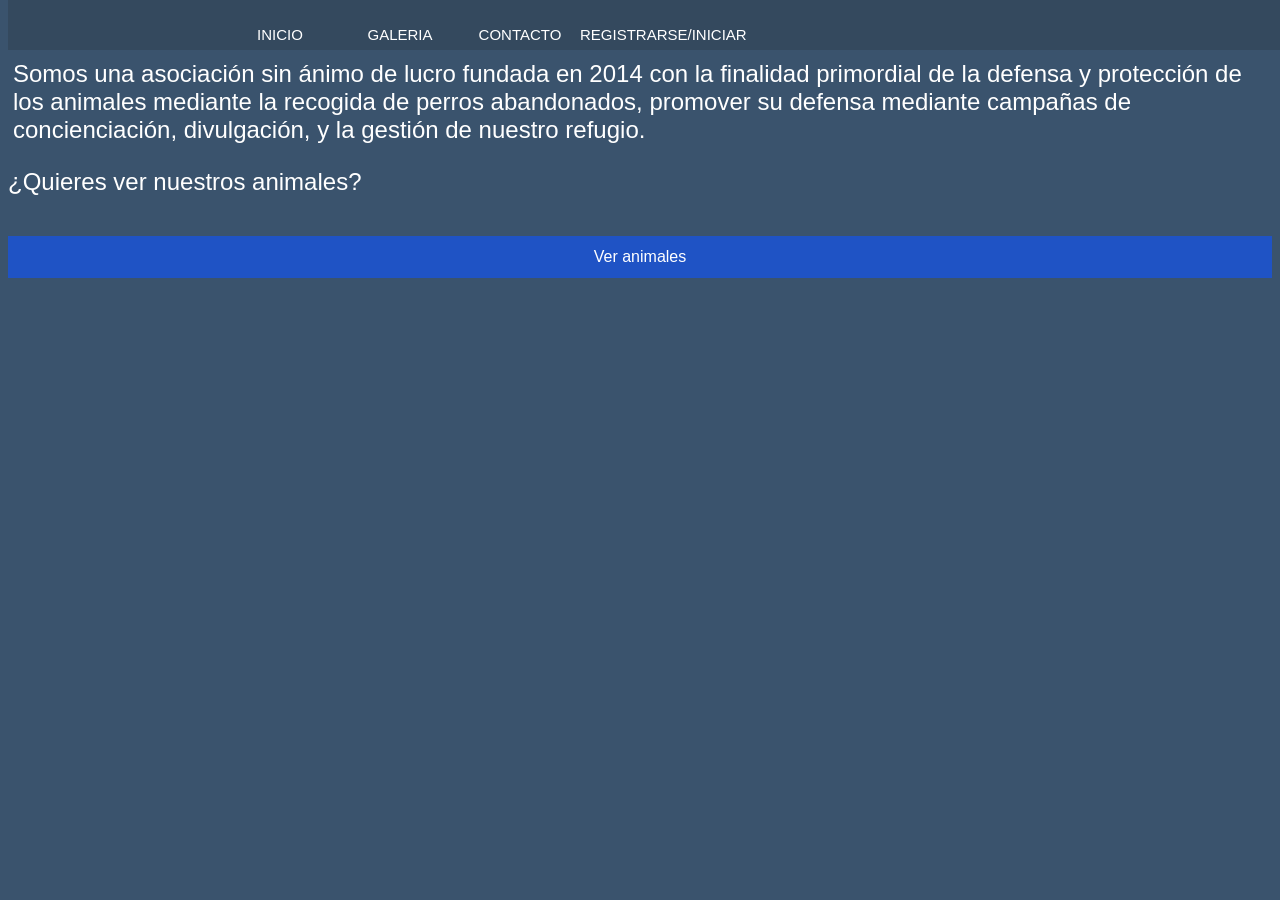
==== index.html @ 59117a46 "prueba de cambio" ====
<!DOCTYPE html>
<html lang="en">
<head>
    <meta charset="UTF-8">
    <meta http-equiv="X-UA-Compatible" content="IE=edge">
    <meta name="viewport" content="width=device-width, initial-scale=1.0">
    <title>Pagina principal</title>
    <link rel="stylesheet" href="main.css">
   
</head>
<body>
    <div>
        <nav>
            <ul>
            <a href="index.html">INICIO</a> 
            <a href="galeria.html">GALERIA</a>
            <a href="contacto.html">CONTACTO</a>
            <a href="registroform.php">REGISTRARSE/INICIAR</a>
            <img src="transparente.png" class =logo>
            <div class="animation start-home"></div>
        </ul>
        </nav>
    </div>

    <div class= texto>
        <img class= imagen src="https://media.quincemil.com/imagenes/2020/12/28212016/DSC_1038-2-1920x1080.jpg" alt="">
        <p>Somos una asociación sin ánimo de lucro fundada en 2014 con la finalidad primordial de la defensa y protección de los animales mediante la recogida de perros abandonados, promover su defensa mediante campañas de concienciación, divulgación, y la gestión de nuestro refugio.</p>
    </div>
    <p>¿Quieres ver nuestros animales?</p>
    <input class="boton"type="button" value="Ver animales" name="ver.animales" onclick="location='listageneral.php'">
       
</body>
</html>
---- main.css ----
nav{
    width: 100%;
    height: 50px;
    background-color:#34495e;
    font-size: 0;
    position: fixed;
    top: 0;
    z-index: 1030; 
}

nav a {
    width: 100%;
    line-height: 60px;
    height: 100%;
    font-size: 15px;
    display: inline-block;
    position:relative;
    z-index: 1;
    text-decoration: none;
    text-transform: uppercase;
    text-align: center;
    color: white;
    cursor: pointer;
}

 nav ul {
    width: 70%;
    margin: auto;
}

a:nth-child(1){
    width: 120px;
}

a:nth-child(2){
    width: 120px;
}

a:nth-child(3){
    width: 120px;
}

a:nth-child(4){
    width: 120px;
}

a:nth-child(5){
    width: 120px;
}

body {

    font-size: 24px;
    font-family: sans-serif;
    background: #3a536d;
    color: white;
    
}

.logo{
    position:relative;
    right: 900px;
    height: 40px;
    bottom:-4px;
  }

.boton {
    width: 100%;
    background: #1f53c5;
    border: none;
    padding: 12px;
    color: white;
    margin: 16px 0;
    font-size: 16px;
}

.h1 {
    margin: auto;
    text-emphasis: none;
}

.texto.imagen {
    float: left;
    width: 100px;
    height: 100px;
}

.texto{
    margin-left: 5px;
    font-family: sans-serif;
}
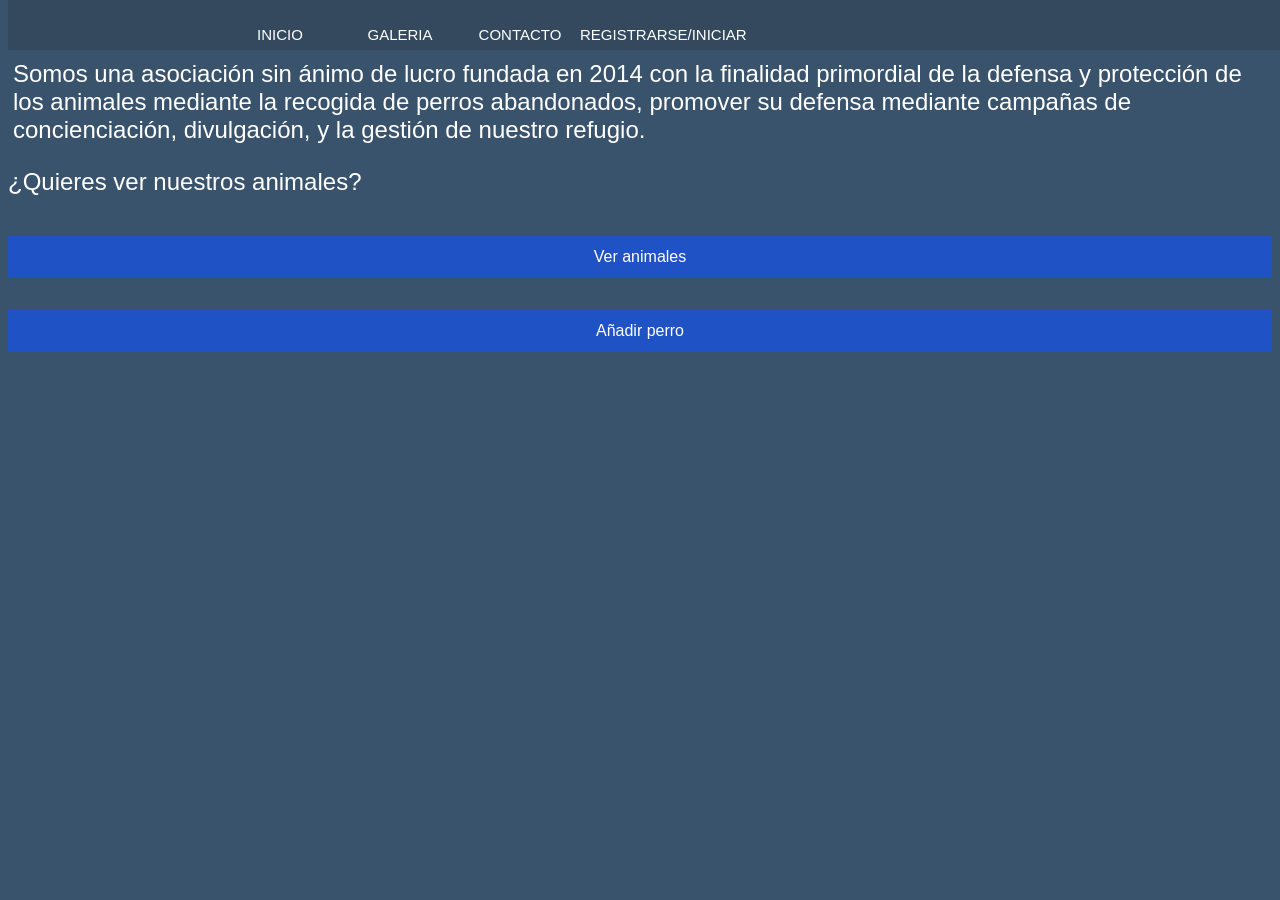
==== commit 982fb755: "Merge branch 'main' of https://github.com/xballes/Proyecto0SGSSI into main" ====
--- a/index.html
+++ b/index.html
@@ -27,7 +27,7 @@
         <p>Somos una asociación sin ánimo de lucro fundada en 2014 con la finalidad primordial de la defensa y protección de los animales mediante la recogida de perros abandonados, promover su defensa mediante campañas de concienciación, divulgación, y la gestión de nuestro refugio.</p>
     </div>
     <p>¿Quieres ver nuestros animales?</p>
-    <input class="boton"type="button" value="Ver animales" name="ver.animales" onclick="location='listageneral.php'">
-       
+    <input class="boton"type="button" value="Ver animales" name="ver.animales" onclick="location='lista.php'">
+    <input class="boton" type="button" value="Añadir perro" name="añiadirperro" onclick="location.href='perroform.php'">
 </body>
 </html>
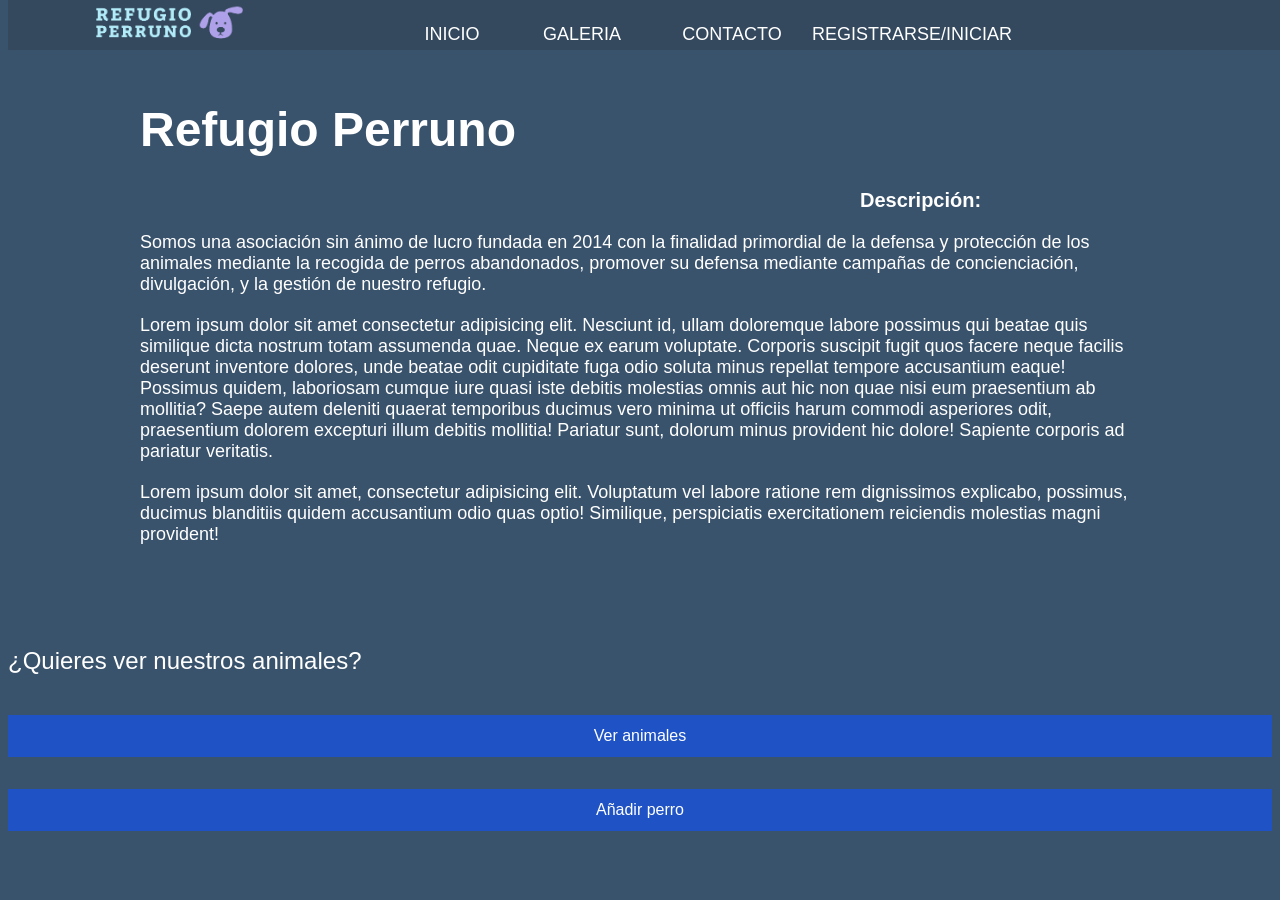
==== commit 94fd236e: "cambios en pagina principal" ====
--- a/index.html
+++ b/index.html
@@ -22,10 +22,22 @@
         </nav>
     </div>
 
-    <div class= texto>
-        <img class= imagen src="https://media.quincemil.com/imagenes/2020/12/28212016/DSC_1038-2-1920x1080.jpg" alt="">
+    <div class="contenedor">
+
+        <h1 class="titulo">
+            Refugio Perruno 
+        </h1>
+        
+        <img src="https://media.quincemil.com/imagenes/2020/12/28212016/DSC_1038-2-1920x1080.jpg" alt="">
+        <h1 class="subtitulo"> Descripción:</h1>
         <p>Somos una asociación sin ánimo de lucro fundada en 2014 con la finalidad primordial de la defensa y protección de los animales mediante la recogida de perros abandonados, promover su defensa mediante campañas de concienciación, divulgación, y la gestión de nuestro refugio.</p>
+        <p>Lorem ipsum dolor sit amet consectetur adipisicing elit. Nesciunt id, ullam doloremque labore possimus qui beatae quis similique dicta nostrum totam assumenda quae. Neque ex earum voluptate. Corporis suscipit fugit quos facere neque facilis deserunt inventore dolores, unde beatae odit cupiditate fuga odio soluta minus repellat tempore accusantium eaque! Possimus quidem, laboriosam cumque iure quasi iste debitis molestias omnis aut hic non quae nisi eum praesentium ab mollitia? Saepe autem deleniti quaerat temporibus ducimus vero minima ut officiis harum commodi asperiores odit, praesentium dolorem excepturi illum debitis mollitia! Pariatur sunt, dolorum minus provident hic dolore! Sapiente corporis ad pariatur veritatis.</p>
+        <p>Lorem ipsum dolor sit amet, consectetur adipisicing elit. Voluptatum vel labore ratione rem dignissimos explicabo, possimus, ducimus blanditiis quidem accusantium odio quas optio! Similique, perspiciatis exercitationem reiciendis molestias magni provident!</p>
     </div>
+
+
+   
+    
     <p>¿Quieres ver nuestros animales?</p>
     <input class="boton"type="button" value="Ver animales" name="ver.animales" onclick="location='lista.php'">
     <input class="boton" type="button" value="Añadir perro" name="añiadirperro" onclick="location.href='perroform.php'">
--- a/main.css
+++ b/main.css
@@ -1,3 +1,45 @@
+* {
+  
+    font-family: Arial, Helvetica, sans-serif;
+}
+
+.contenedor{
+    width: 100%;
+    max-width: 1000px;
+    margin: auto;
+    padding: 60px;
+    margin-top: 10px;
+   
+}
+
+.contenedor img {
+    width: 700px;
+    float: left;
+    margin-right: 20px;
+    margin-bottom: 20px;
+}
+
+
+
+.contenedor p{
+
+    font-size: 18px;
+    font-weight: 300;
+    margin-top: 20px;
+
+}
+
+
+.title {
+    font-size: 40px;
+    
+}
+
+.subtitulo{
+
+    font-size: 20px;
+    font-weight: bolder;
+}
 
 
 
@@ -15,7 +57,7 @@
     width: 100%;
     line-height: 60px;
     height: 100%;
-    font-size: 15px;
+    font-size: 18px;
     display: inline-block;
     position:relative;
     z-index: 1;
@@ -28,7 +70,7 @@
 
  nav ul {
     width: 70%;
-    margin: auto;
+    margin-left: auto;
 }
 
 a:nth-child(1){
@@ -36,20 +78,17 @@
 }
 
 a:nth-child(2){
-    width: 120px;
+    width: 140px;
 }
 
 a:nth-child(3){
-    width: 120px;
+    width: 160px;
 }
 
 a:nth-child(4){
-    width: 120px;
+    width: 180px;
 }
 
-a:nth-child(5){
-    width: 120px;
-}
 
 body {
 
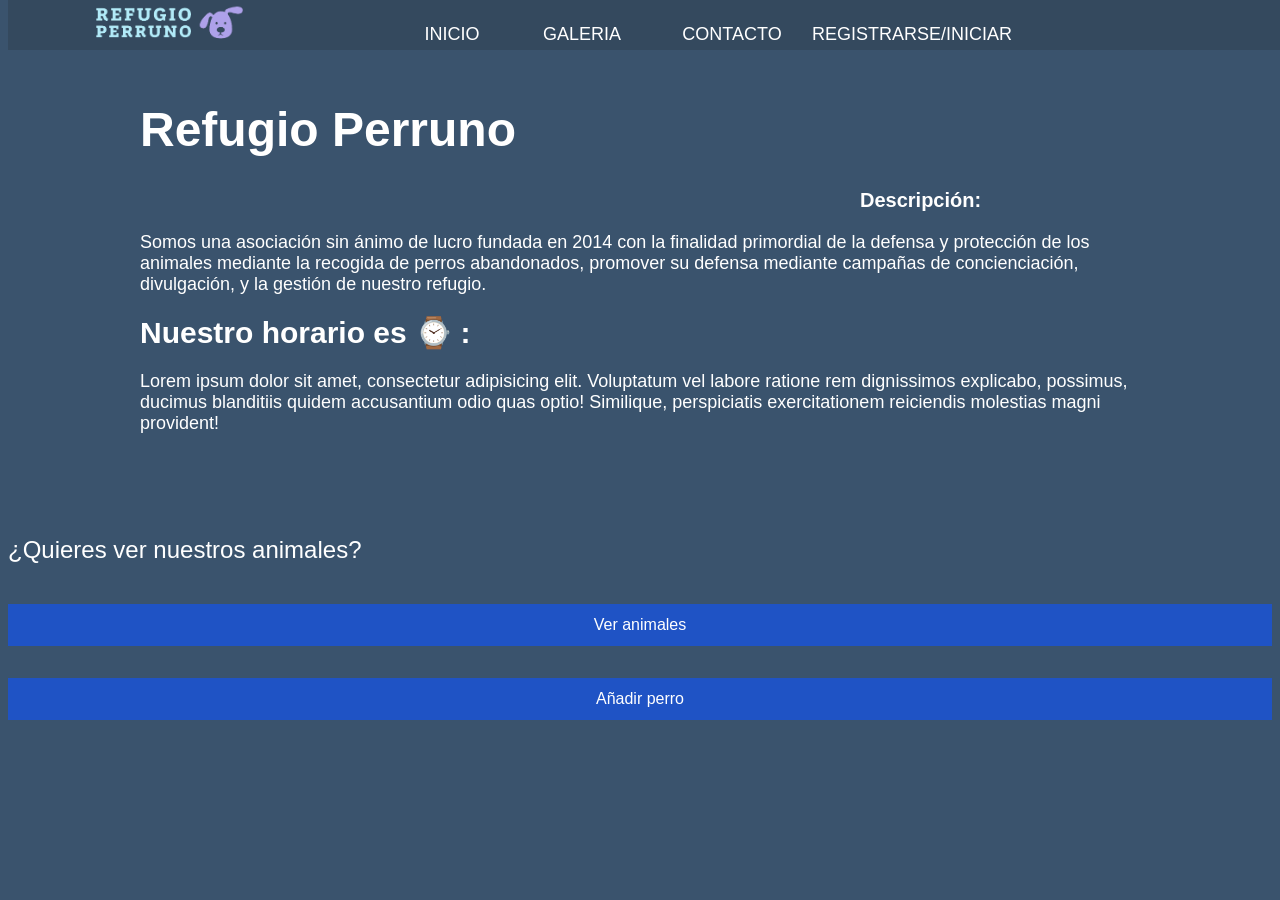
==== commit 639d69fa: "mas cambios para la pagina de inicio" ====
--- a/index.html
+++ b/index.html
@@ -31,7 +31,11 @@
         <img src="https://media.quincemil.com/imagenes/2020/12/28212016/DSC_1038-2-1920x1080.jpg" alt="">
         <h1 class="subtitulo"> Descripción:</h1>
         <p>Somos una asociación sin ánimo de lucro fundada en 2014 con la finalidad primordial de la defensa y protección de los animales mediante la recogida de perros abandonados, promover su defensa mediante campañas de concienciación, divulgación, y la gestión de nuestro refugio.</p>
-        <p>Lorem ipsum dolor sit amet consectetur adipisicing elit. Nesciunt id, ullam doloremque labore possimus qui beatae quis similique dicta nostrum totam assumenda quae. Neque ex earum voluptate. Corporis suscipit fugit quos facere neque facilis deserunt inventore dolores, unde beatae odit cupiditate fuga odio soluta minus repellat tempore accusantium eaque! Possimus quidem, laboriosam cumque iure quasi iste debitis molestias omnis aut hic non quae nisi eum praesentium ab mollitia? Saepe autem deleniti quaerat temporibus ducimus vero minima ut officiis harum commodi asperiores odit, praesentium dolorem excepturi illum debitis mollitia! Pariatur sunt, dolorum minus provident hic dolore! Sapiente corporis ad pariatur veritatis.</p>
+        
+        <h1 class= "horario">
+            Nuestro horario es &#x231A :
+        </h1>
+            
         <p>Lorem ipsum dolor sit amet, consectetur adipisicing elit. Voluptatum vel labore ratione rem dignissimos explicabo, possimus, ducimus blanditiis quidem accusantium odio quas optio! Similique, perspiciatis exercitationem reiciendis molestias magni provident!</p>
     </div>
 
--- a/main.css
+++ b/main.css
@@ -19,8 +19,6 @@
     margin-bottom: 20px;
 }
 
-
-
 .contenedor p{
 
     font-size: 18px;
@@ -41,6 +39,11 @@
     font-weight: bolder;
 }
 
+.horario{
+
+    font-size: 30px;
+    font-weight: bolder;
+}
 
 
 nav{
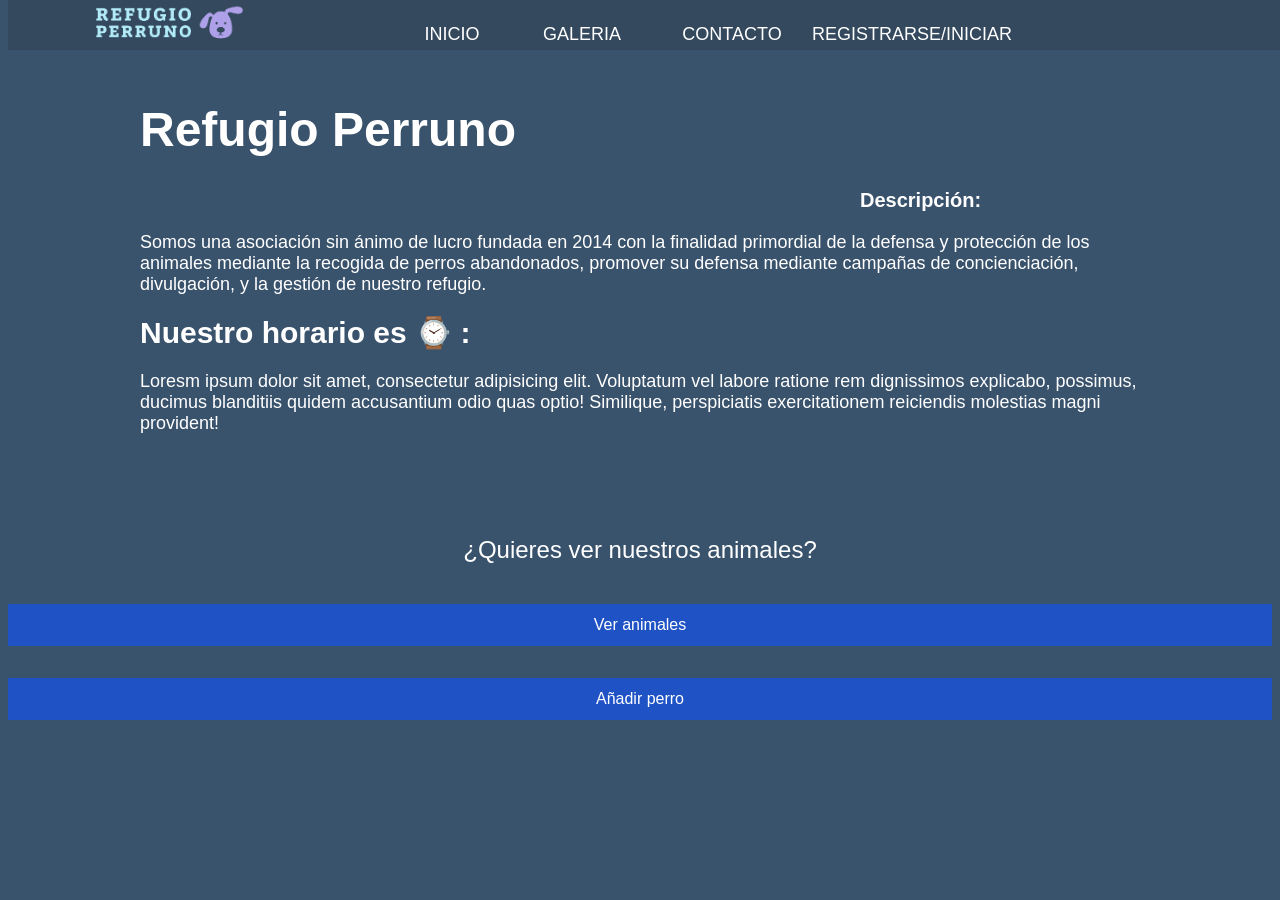
==== commit b16abb05: "cambios en inicio" ====
--- a/index.html
+++ b/index.html
@@ -36,14 +36,16 @@
             Nuestro horario es &#x231A :
         </h1>
             
-        <p>Lorem ipsum dolor sit amet, consectetur adipisicing elit. Voluptatum vel labore ratione rem dignissimos explicabo, possimus, ducimus blanditiis quidem accusantium odio quas optio! Similique, perspiciatis exercitationem reiciendis molestias magni provident!</p>
+        <p>Loresm ipsum dolor sit amet, consectetur adipisicing elit. Voluptatum vel labore ratione rem dignissimos explicabo, possimus, ducimus blanditiis quidem accusantium odio quas optio! Similique, perspiciatis exercitationem reiciendis molestias magni provident!</p>
     </div>
 
 
-   
-    
+   <div class=" botones">
+
     <p>¿Quieres ver nuestros animales?</p>
     <input class="boton"type="button" value="Ver animales" name="ver.animales" onclick="location='lista.php'">
     <input class="boton" type="button" value="Añadir perro" name="añiadirperro" onclick="location.href='perroform.php'">
+   </div>
+    
 </body>
-</html>
+</html>
--- a/main.css
+++ b/main.css
@@ -25,6 +25,11 @@
     font-weight: 300;
     margin-top: 20px;
 
+}
+
+.botones {
+    text-align: center;
+    margin-top: 10px;
 }
 
 
@@ -133,4 +138,4 @@
 .texto{
     margin-left: 5px;
     font-family: sans-serif;
-}
+}
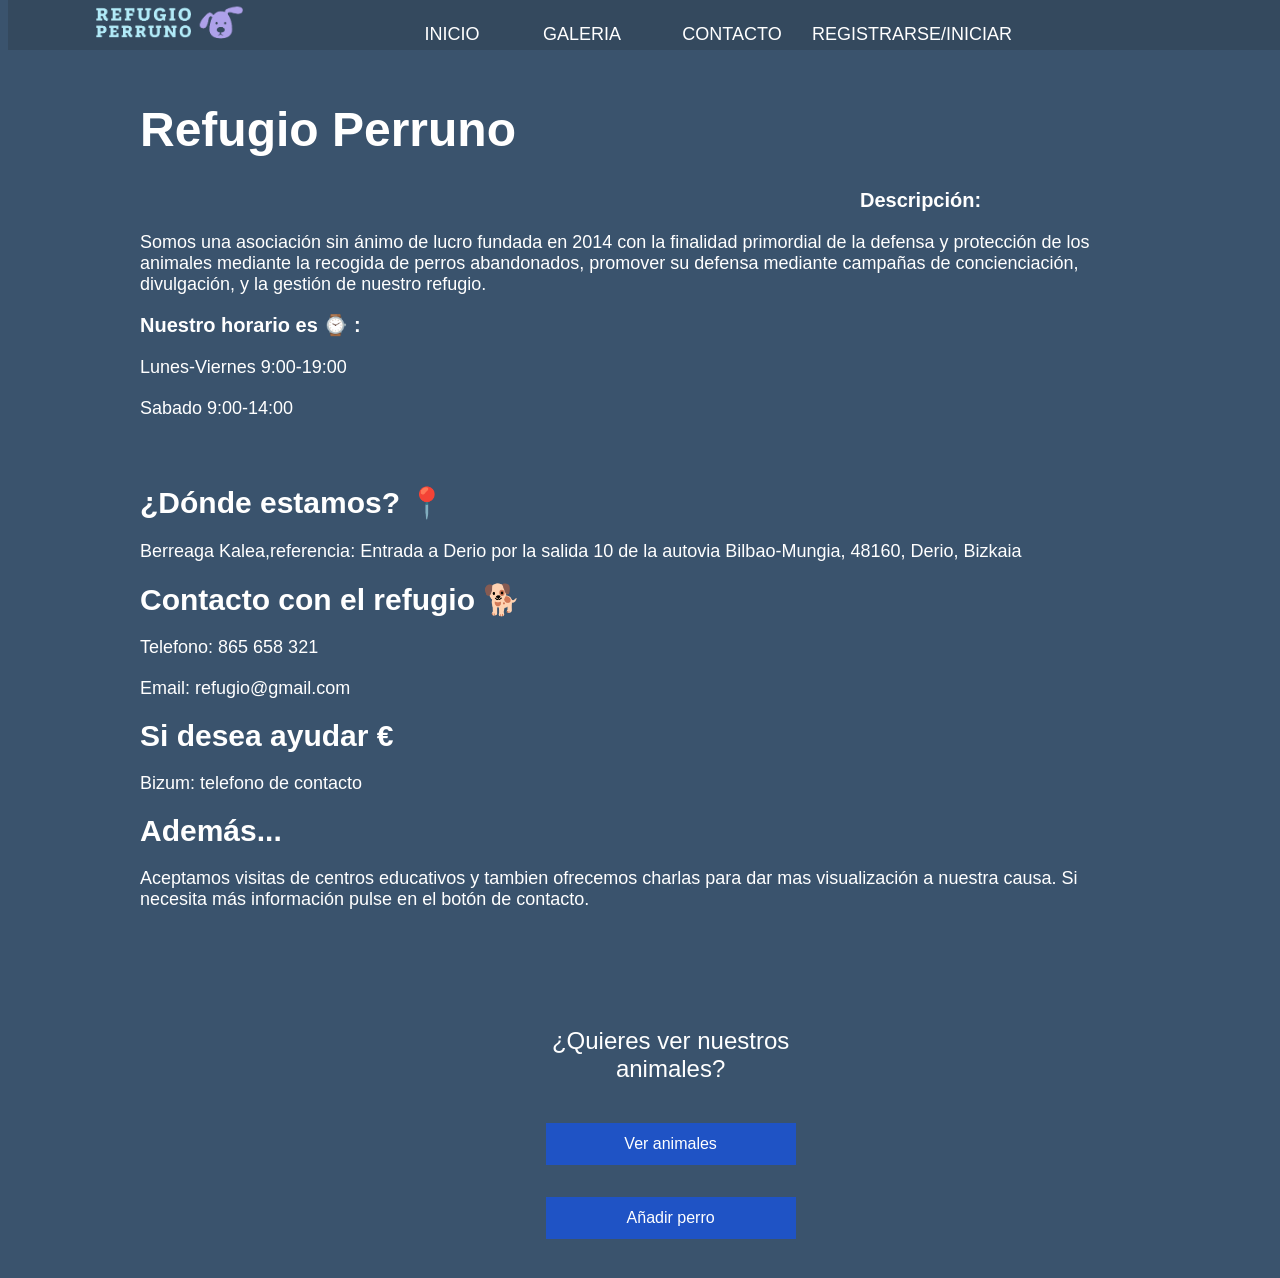
==== commit 4d7aa032: "pagina de inicio hecha" ====
--- a/index.html
+++ b/index.html
@@ -35,8 +35,30 @@
         <h1 class= "horario">
             Nuestro horario es &#x231A :
         </h1>
-            
-        <p>Loresm ipsum dolor sit amet, consectetur adipisicing elit. Voluptatum vel labore ratione rem dignissimos explicabo, possimus, ducimus blanditiis quidem accusantium odio quas optio! Similique, perspiciatis exercitationem reiciendis molestias magni provident!</p>
+        <p>Lunes-Viernes 9:00-19:00</p>
+        <p>Sabado 9:00-14:00</p>
+        <br>
+
+        <h1 class="localizacion">
+            ¿Dónde estamos? 📍
+        </h1>
+        <p>Berreaga Kalea,referencia: Entrada a Derio por la salida 10 de la autovia Bilbao-Mungia, 48160, Derio, Bizkaia</p>
+
+        <h1 class= "contacto">
+            Contacto con el refugio &#128021
+        </h1>
+        <p>Telefono: 865 658 321</p>
+        <p>Email: refugio@gmail.com</p>
+
+        <h1 class= "donacion">
+            Si desea ayudar €
+        </h1>
+        <p>Bizum: telefono de contacto</p>
+
+        <h1 class= "extra">
+            Además...
+        </h1>
+        <p>Aceptamos visitas de centros educativos y tambien ofrecemos charlas para dar mas visualización a nuestra causa. Si necesita más información pulse en el botón de contacto.</p>
     </div>
 
 
--- a/main.css
+++ b/main.css
@@ -46,8 +46,43 @@
 
 .horario{
 
+    font-size: 20px;
+    font-weight: bolder;
+}
+
+.localizacion {
     font-size: 30px;
     font-weight: bolder;
+}
+
+.contacto {
+    font-size: 30px;
+    font-weight: bolder;
+}
+
+.donacion {
+    font-size: 30px;
+    font-weight: bolder;
+}       
+
+.extra {
+    font-size: 30px;
+    font-weight: bolder;
+}
+
+
+
+.botones {
+    
+    padding: 15px 32px;
+    display: inline-block;
+    font-size: 24px;
+    border: none;
+    border-radius: 2px;
+    text-align: center;
+    margin: auto;
+    margin-left: 40%;
+    width: 250px;
 }
 
 
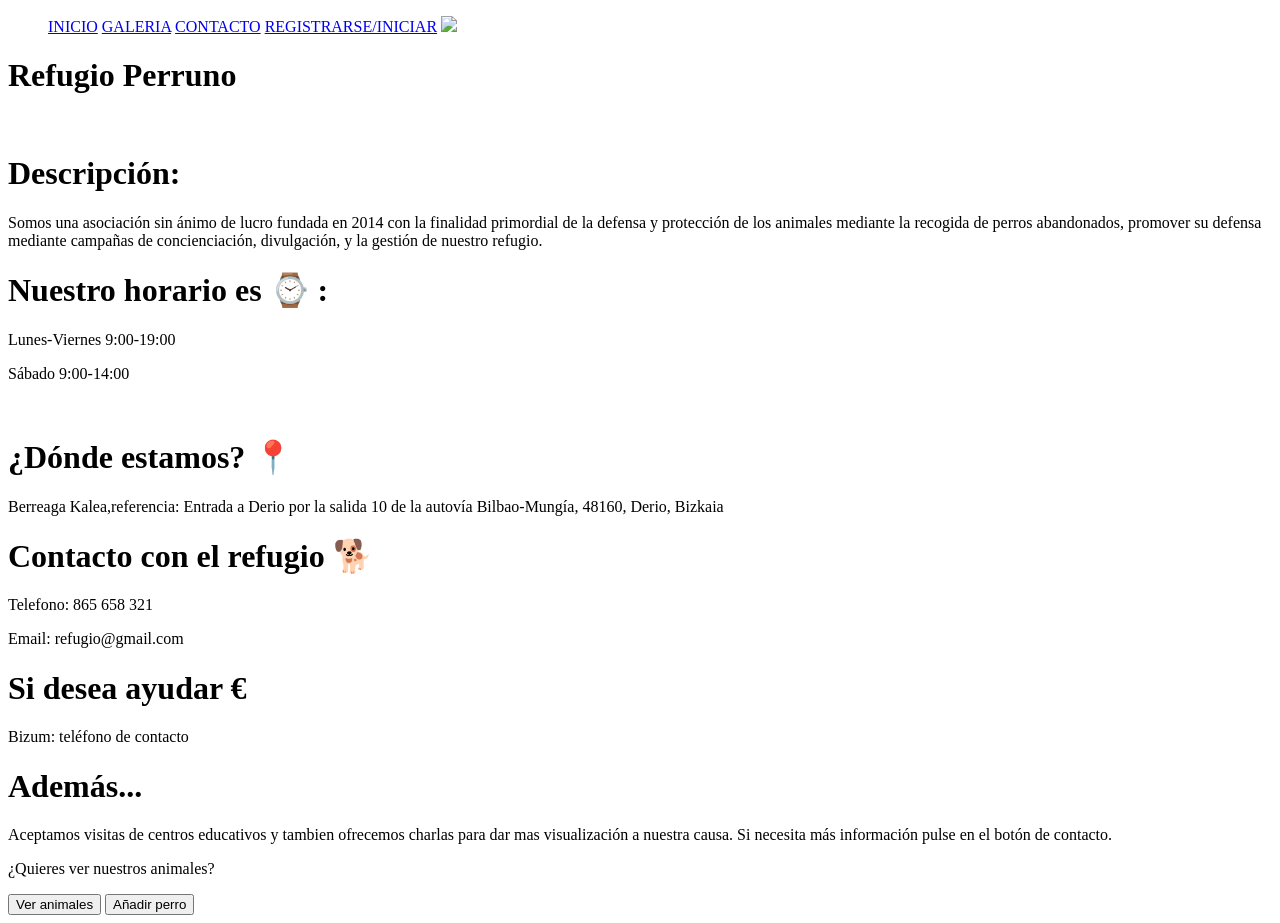
==== commit 4859218d: "Tildes" ====
--- a/index.html
+++ b/index.html
@@ -36,13 +36,13 @@
             Nuestro horario es &#x231A :
         </h1>
         <p>Lunes-Viernes 9:00-19:00</p>
-        <p>Sabado 9:00-14:00</p>
+        <p>Sábado 9:00-14:00</p>
         <br>
 
         <h1 class="localizacion">
             ¿Dónde estamos? 📍
         </h1>
-        <p>Berreaga Kalea,referencia: Entrada a Derio por la salida 10 de la autovia Bilbao-Mungia, 48160, Derio, Bizkaia</p>
+        <p>Berreaga Kalea,referencia: Entrada a Derio por la salida 10 de la autovía Bilbao-Mungía, 48160, Derio, Bizkaia</p>
 
         <h1 class= "contacto">
             Contacto con el refugio &#128021
@@ -53,7 +53,7 @@
         <h1 class= "donacion">
             Si desea ayudar €
         </h1>
-        <p>Bizum: telefono de contacto</p>
+        <p>Bizum: teléfono de contacto</p>
 
         <h1 class= "extra">
             Además...
